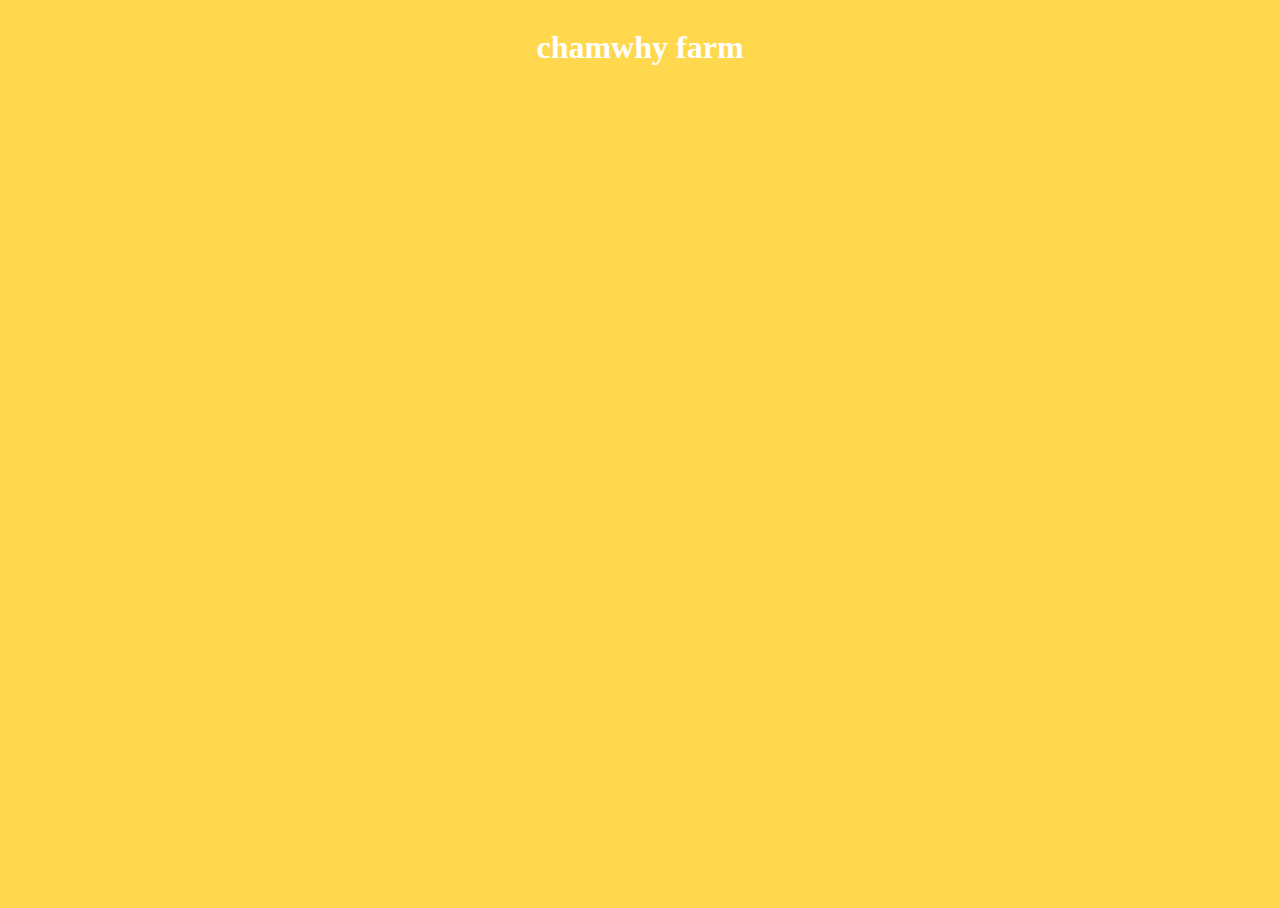
==== index.html @ bcb137b9 "Update index.html" ====
<!DOCTYPE html>
<html lang="en">
<head>
    <meta charset="UTF-8">
    <meta name="viewport" content="width=device-width, initial-scale=1.0">
    <title>참외농장</title>
    <style>
        html, body{
            background-color: #ffd84d;
            height: 100%;
        }
        #title{
            font-weight: bold;
            color: white;
            fonst-style: sans-serif;
        }
        .flex{
            display: flex;
            justify-content: center;
            align-items: center;
            flex-direction: column;
        }

    </style>
</head>
<body>
    <div class="flex">
        <h1 id="title">chamwhy farm</h1>
    </div>
</body>
</html>
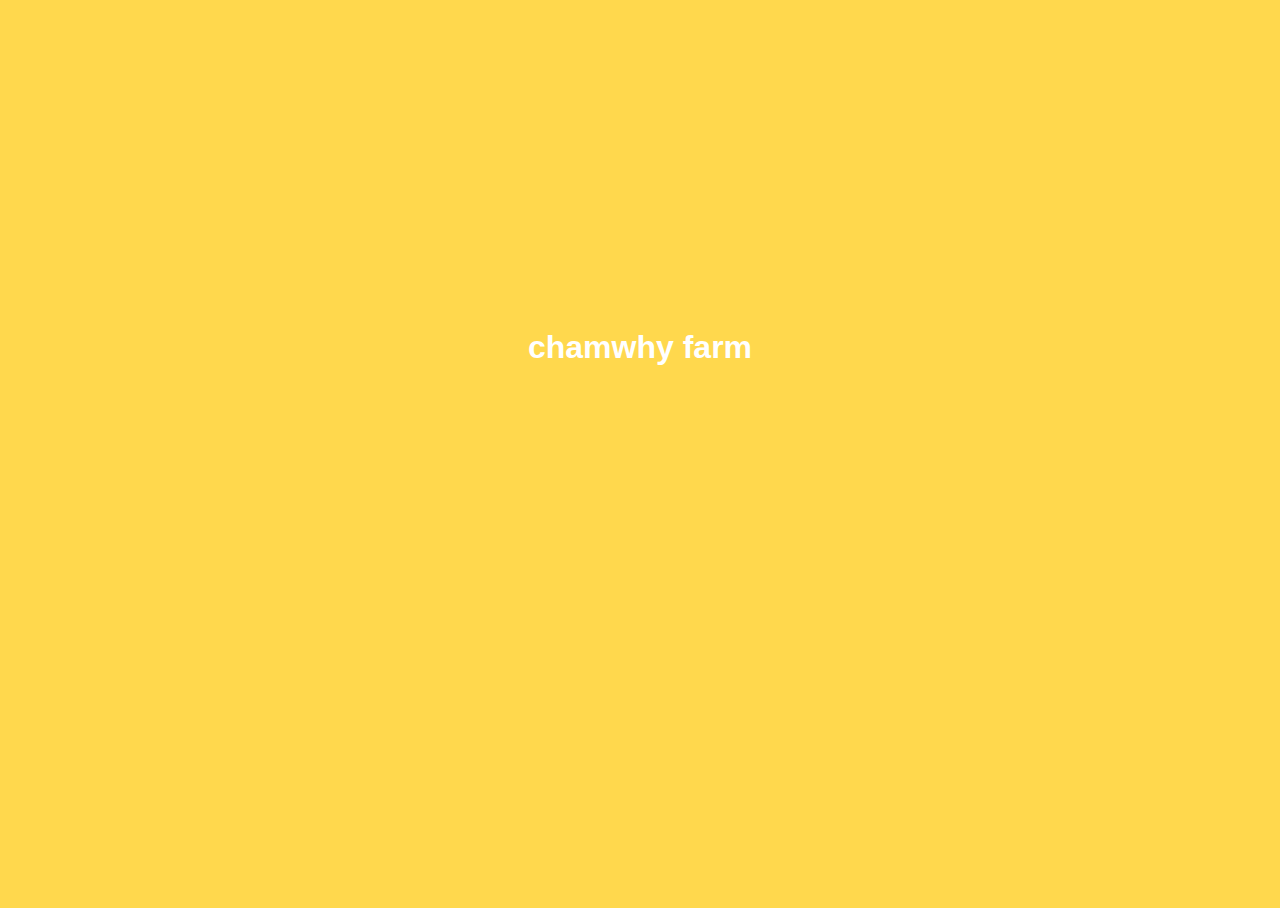
==== commit 79d9c955: "Update index.html" ====
--- a/index.html
+++ b/index.html
@@ -12,13 +12,15 @@
         #title{
             font-weight: bold;
             color: white;
-            fonst-style: sans-serif;
+            font-family: sans-serif;
+            height: 2rem;
+            padding-top: 50%;
+            transform: translateY(-50%);
         }
         .flex{
             display: flex;
             justify-content: center;
             align-items: center;
-            flex-direction: column;
         }
 
     </style>
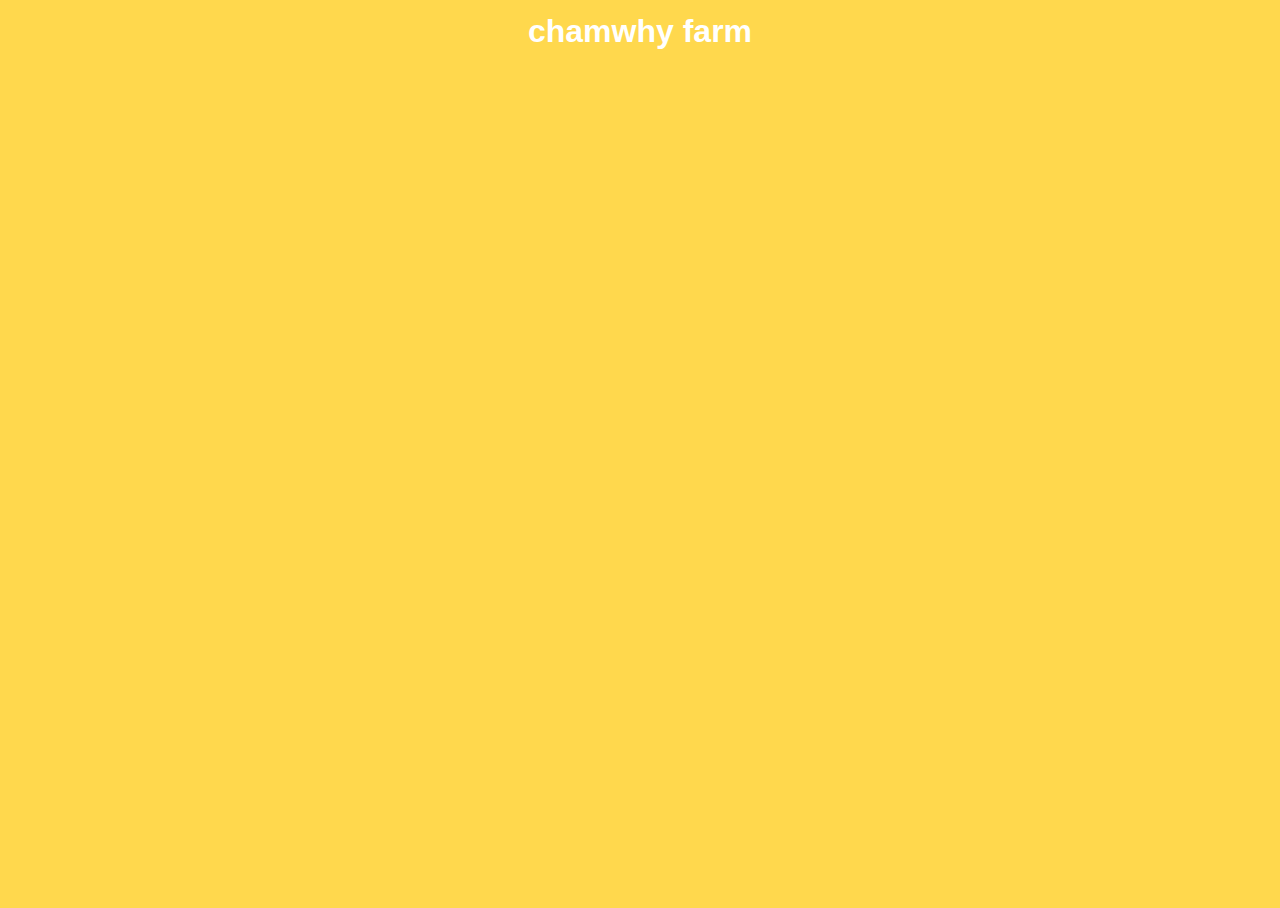
==== commit 8e542238: "헤헤헤헿" ====
--- a/index.html
+++ b/index.html
@@ -14,7 +14,7 @@
             color: white;
             font-family: sans-serif;
             height: 2rem;
-            padding-top: 50%;
+            top: 50%;
             transform: translateY(-50%);
         }
         .flex{
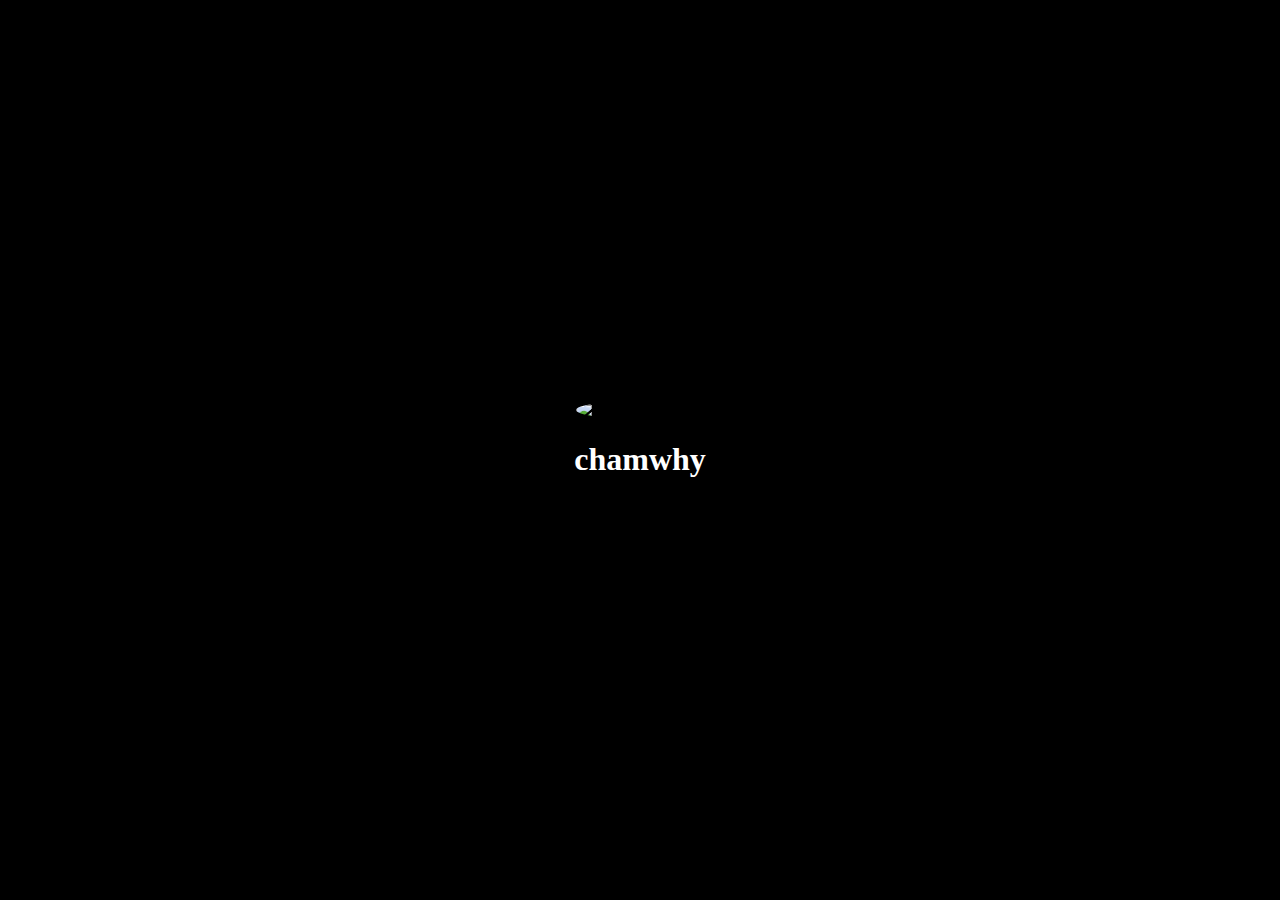
==== commit 9496b4f9: "update" ====
--- a/index.html
+++ b/index.html
@@ -1,33 +1,69 @@
 <!DOCTYPE html>
-<html lang="en">
+<html lang="en" class="full">
 <head>
     <meta charset="UTF-8">
     <meta name="viewport" content="width=device-width, initial-scale=1.0">
+    <link rel="icon" href="./img/chamwhy.png">
     <title>참외농장</title>
+    
     <style>
-        html, body{
-            background-color: #ffd84d;
-            height: 100%;
+        body{
+            background-color: black;
         }
         #title{
-            font-weight: bold;
+            
+        }
+        #chamwhy_name{
             color: white;
-            font-family: sans-serif;
-            height: 2rem;
-            top: 50%;
-            transform: translateY(-50%);
         }
         .flex{
             display: flex;
+        }
+        .column{
+            flex-direction: column;
+        }
+        .pinpoint{
+            align-items: center;
             justify-content: center;
-            align-items: center;
         }
-
+        .maxW{
+            width: 100%;
+        }
+        .maxH{
+            height: 100%;
+        }
+        .full{
+            width: 100%;
+            height: 100%;
+        }
+        .no-margin{
+            margin: 0;
+        }
+        .noselect {
+            -webkit-touch-callout: none;
+            -webkit-user-select: none;
+            -khtml-user-select: none;
+            -moz-user-select: none;
+            -ms-user-select: none;
+            user-select: none;
+        }
+        .off{
+            transform: translateY(-100%);
+            transition-duration: 1s;
+        }
+        #chamwhy_icon{
+            width: 8rem;
+            border-radius: 50%;
+            cursor: pointer;
+        }
+        
     </style>
 </head>
-<body>
-    <div class="flex">
-        <h1 id="title">chamwhy farm</h1>
+<body class="full no-margin">
+    <div id="startView" class="flex column pinpoint full noselect">
+        <img src="./img/chamwhy.png" alt="chamwhy" id="chamwhy_icon">
+        <h1 id="chamwhy_name">chamwhy</h1>
     </div>
+    <script src="./js/index.js"></script>
 </body>
-</html>
+</html>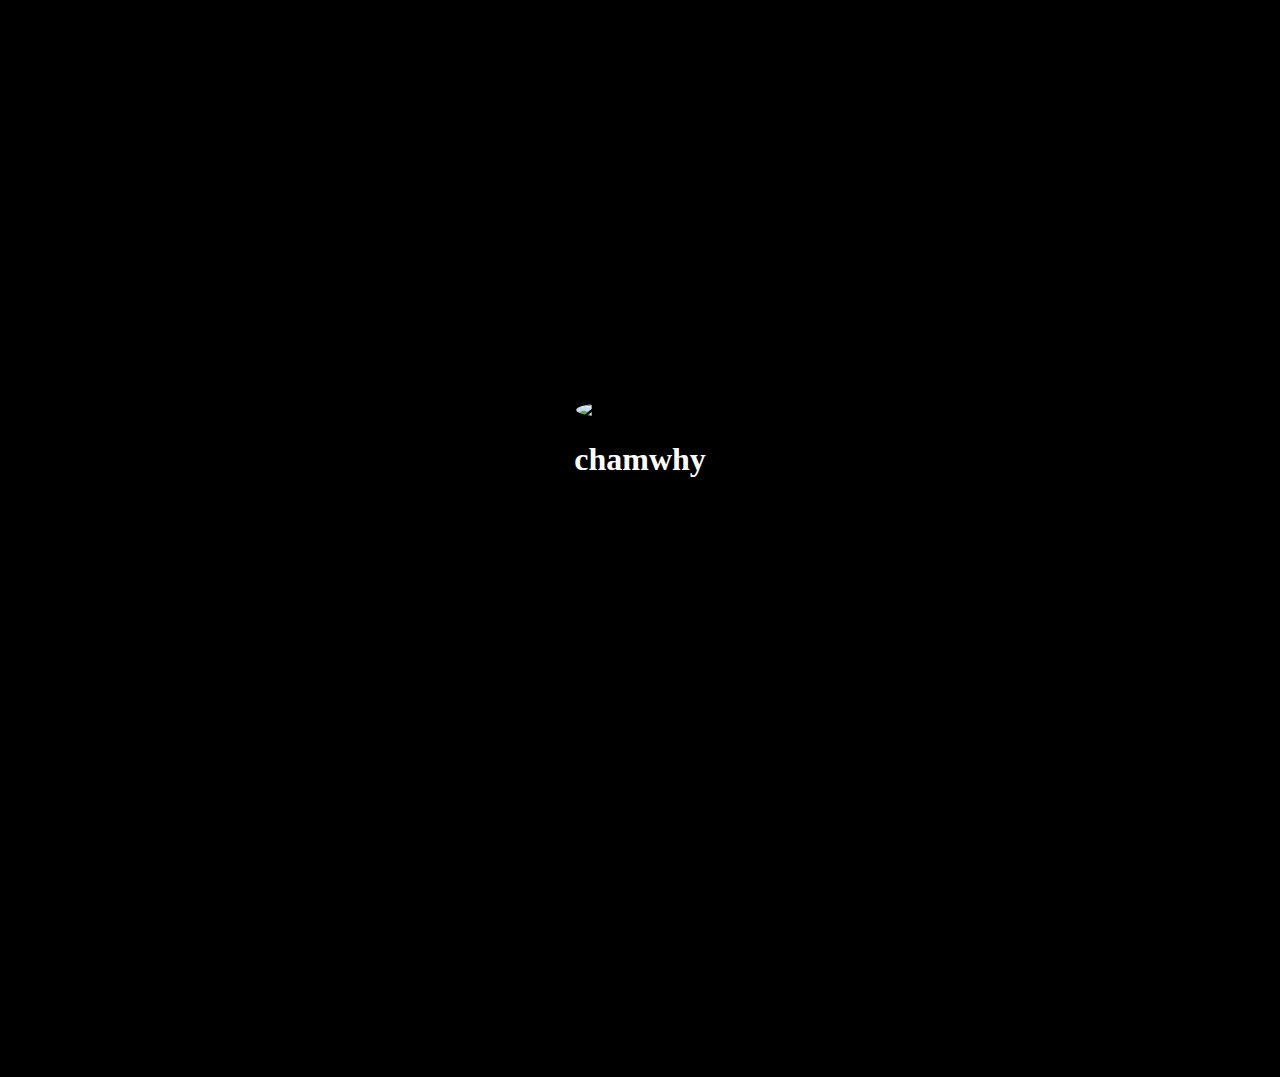
==== commit 06901e43: "update" ====
--- a/index.html
+++ b/index.html
@@ -4,6 +4,7 @@
     <meta charset="UTF-8">
     <meta name="viewport" content="width=device-width, initial-scale=1.0">
     <link rel="icon" href="./img/chamwhy.png">
+    <link rel="import" href="./project.html">
     <title>참외농장</title>
     
     <style>
@@ -58,12 +59,46 @@
         }
         
     </style>
+    
 </head>
 <body class="full no-margin">
     <div id="startView" class="flex column pinpoint full noselect">
         <img src="./img/chamwhy.png" alt="chamwhy" id="chamwhy_icon">
         <h1 id="chamwhy_name">chamwhy</h1>
     </div>
+    <div id="body">
+        <div class="content">
+            <h1 class="title">
+                개발중...
+            </h1>
+            <ul class="proects">
+                <li>
+                    <div class="project">
+                        <div class="projectImg">
+                            <img src="" alt="">
+                        </div>
+                        <div class="projectInfo">
+                            <div class="projectName">
+                                dovv
+                            </div>
+                            <ul class="projectTags">
+                                <li class="projectTag typeTag">
+                                    unity
+                                </li>
+                                <li class="projectTag">
+                                    roguelike
+                                </li>
+                                <li class="projectTag">
+                                    
+                                </li>
+                            </div>
+                        </div>
+                    </div>
+                </li>
+            </ul>
+            
+        </div>
+    </div>
     <script src="./js/index.js"></script>
 </body>
-</html>+</html>
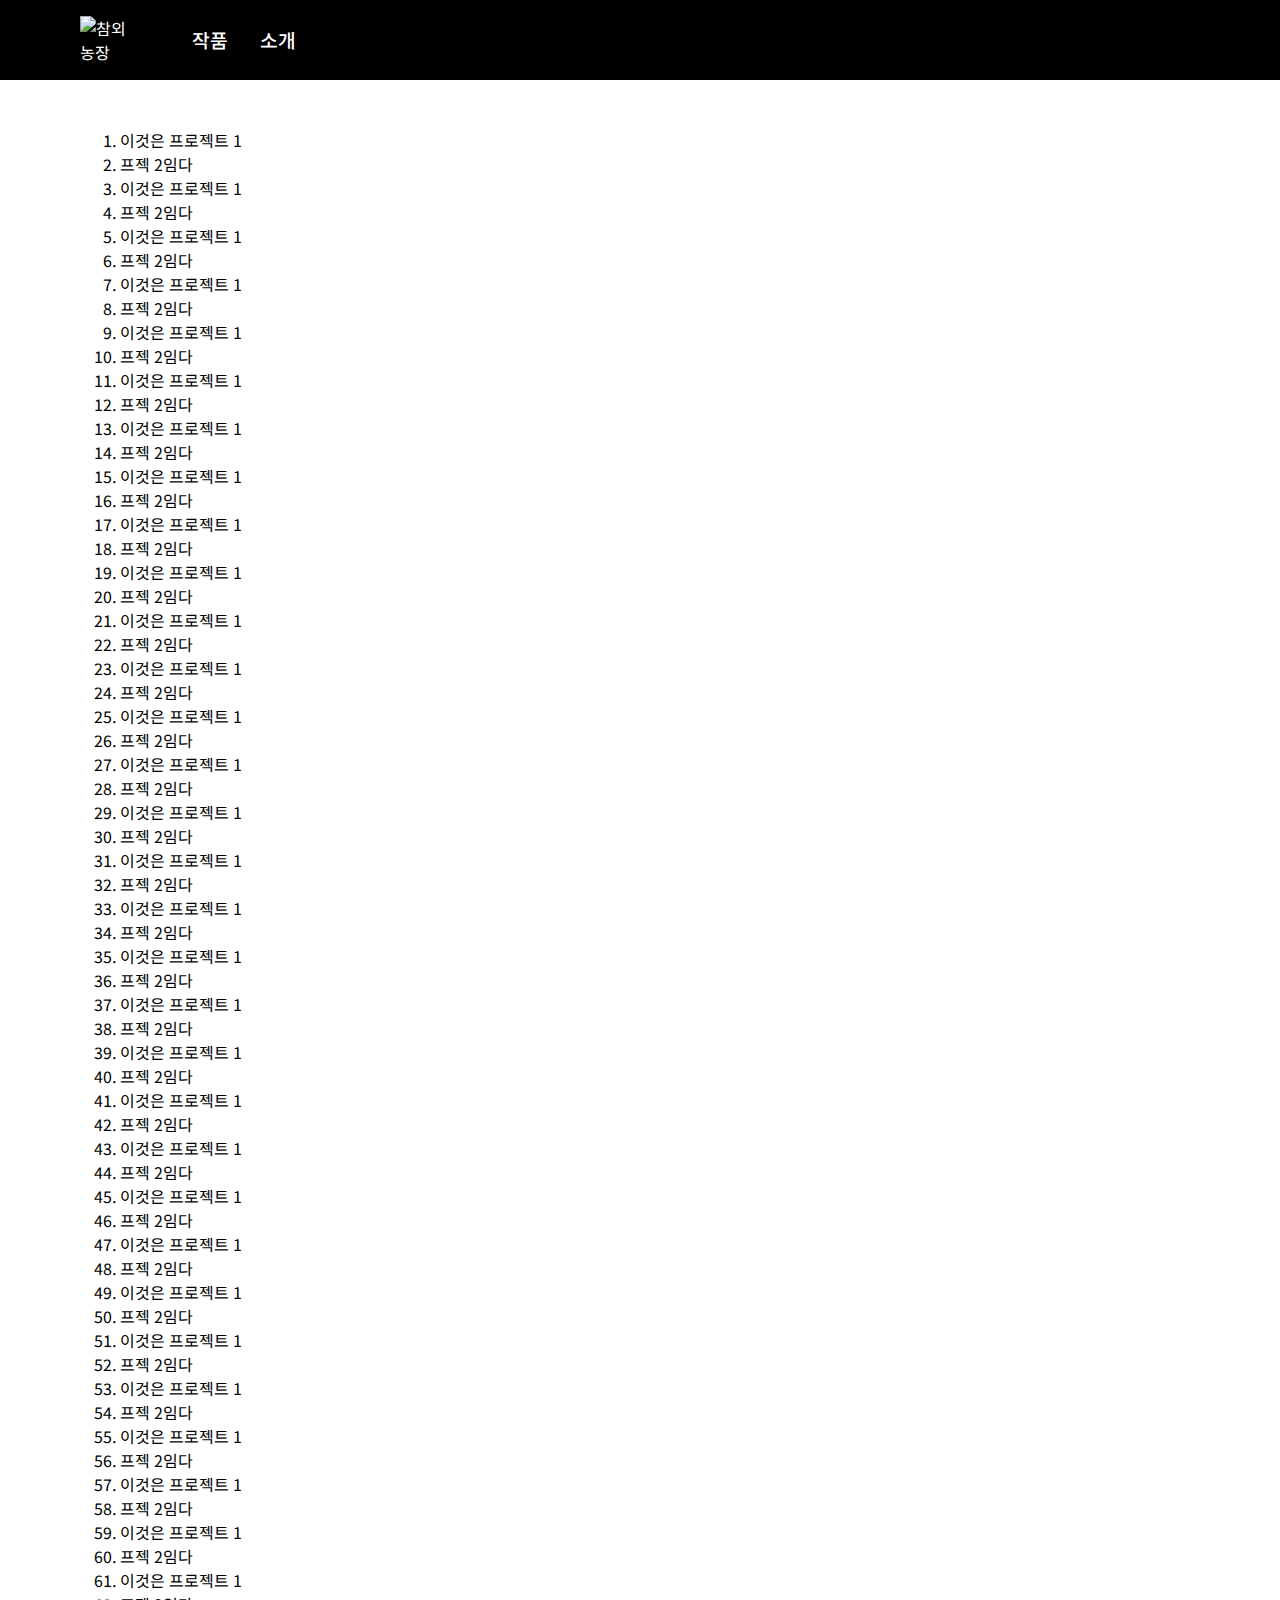
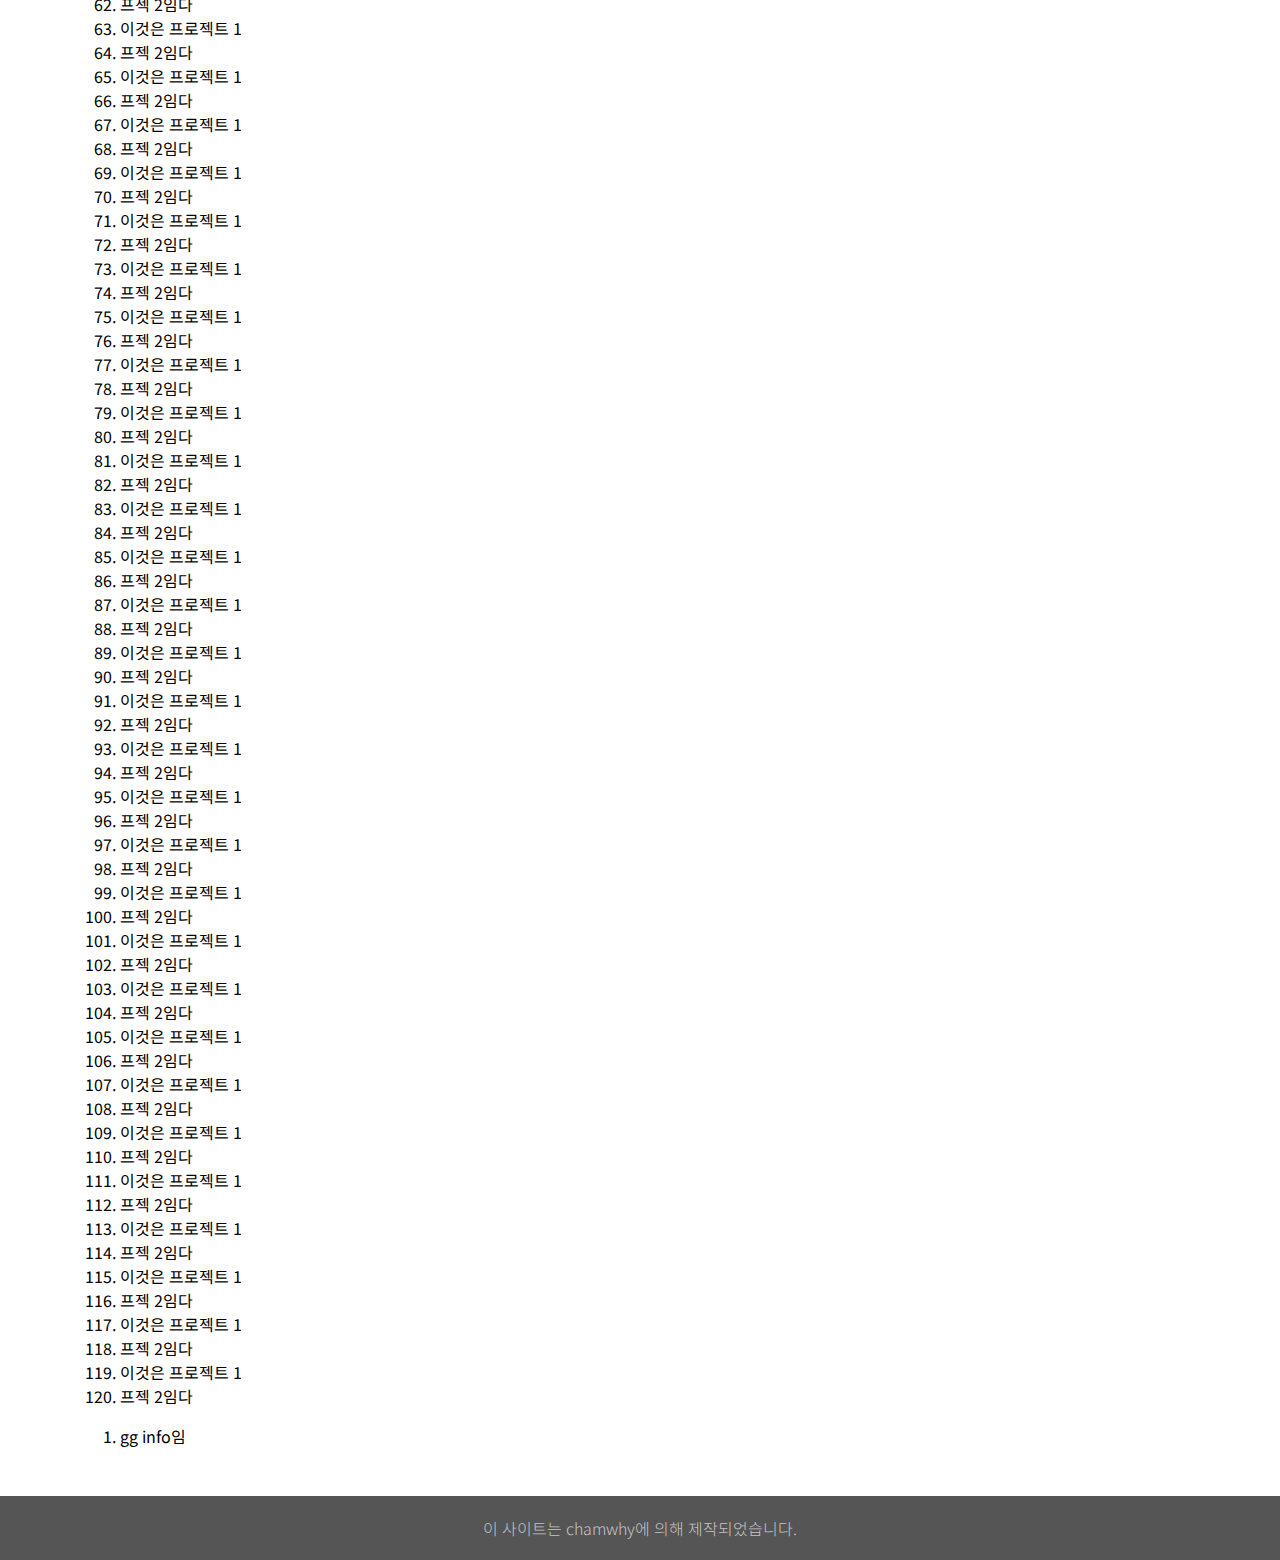
==== commit 2111b852: "update" ====
--- a/index.html
+++ b/index.html
@@ -1,104 +1,412 @@
 <!DOCTYPE html>
-<html lang="en" class="full">
+<html lang="en">
 <head>
     <meta charset="UTF-8">
+    <meta http-equiv="X-UA-Compatible" content="IE=edge">
     <meta name="viewport" content="width=device-width, initial-scale=1.0">
-    <link rel="icon" href="./img/chamwhy.png">
-    <link rel="import" href="./project.html">
+    <link rel="shortcut icon" href="./img/chamwhy.png">
+    <link rel="stylesheet" href="./css/config.css">
+    <link rel="stylesheet" href="./css/index.css">
     <title>참외농장</title>
-    
-    <style>
-        body{
-            background-color: black;
-        }
-        #title{
-            
-        }
-        #chamwhy_name{
-            color: white;
-        }
-        .flex{
-            display: flex;
-        }
-        .column{
-            flex-direction: column;
-        }
-        .pinpoint{
-            align-items: center;
-            justify-content: center;
-        }
-        .maxW{
-            width: 100%;
-        }
-        .maxH{
-            height: 100%;
-        }
-        .full{
-            width: 100%;
-            height: 100%;
-        }
-        .no-margin{
-            margin: 0;
-        }
-        .noselect {
-            -webkit-touch-callout: none;
-            -webkit-user-select: none;
-            -khtml-user-select: none;
-            -moz-user-select: none;
-            -ms-user-select: none;
-            user-select: none;
-        }
-        .off{
-            transform: translateY(-100%);
-            transition-duration: 1s;
-        }
-        #chamwhy_icon{
-            width: 8rem;
-            border-radius: 50%;
-            cursor: pointer;
-        }
-        
-    </style>
-    
 </head>
-<body class="full no-margin">
-    <div id="startView" class="flex column pinpoint full noselect">
-        <img src="./img/chamwhy.png" alt="chamwhy" id="chamwhy_icon">
-        <h1 id="chamwhy_name">chamwhy</h1>
-    </div>
-    <div id="body">
-        <div class="content">
-            <h1 class="title">
-                개발중...
-            </h1>
-            <ul class="proects">
-                <li>
-                    <div class="project">
-                        <div class="projectImg">
-                            <img src="" alt="">
-                        </div>
-                        <div class="projectInfo">
-                            <div class="projectName">
-                                dovv
-                            </div>
-                            <ul class="projectTags">
-                                <li class="projectTag typeTag">
-                                    unity
-                                </li>
-                                <li class="projectTag">
-                                    roguelike
-                                </li>
-                                <li class="projectTag">
-                                    
-                                </li>
-                            </div>
-                        </div>
+<body>
+    <div class="warp">
+        <header class="flex flex-middle flex-center">
+            <div class="xFit flex flex-center">
+                <a id="mainIcon" href="/" class="flex flex-center">
+                    <img id="mainIconImg" src="./img/chamwhy.png" alt="참외농장">
+                </a>
+                <div id="menuList" class="flex flex-middle">
+                    <div id="projectBtn" class="menuItem pointer">
+                        작품
                     </div>
-                </li>
-            </ul>
-            
-        </div>
-    </div>
+                    <div id="infoBtn" class="menuItem pointer">
+                        소개
+                    </div>
+                </div>
+            </div>
+        </header>
+        <main class="flex flex-middle">
+            <div class="xFit">
+                <div id="projectMenu">
+                    <ol>
+                        <li>
+                            이것은 프로젝트 1
+                        </li>
+                        <li>
+                            프젝 2임다
+                        </li>
+                        <li>
+                            이것은 프로젝트 1
+                        </li>
+                        <li>
+                            프젝 2임다
+                        </li>
+                        <li>
+                            이것은 프로젝트 1
+                        </li>
+                        <li>
+                            프젝 2임다
+                        </li>
+                        <li>
+                            이것은 프로젝트 1
+                        </li>
+                        <li>
+                            프젝 2임다
+                        </li>
+                        <li>
+                            이것은 프로젝트 1
+                        </li>
+                        <li>
+                            프젝 2임다
+                        </li>
+                        <li>
+                            이것은 프로젝트 1
+                        </li>
+                        <li>
+                            프젝 2임다
+                        </li>
+                        <li>
+                            이것은 프로젝트 1
+                        </li>
+                        <li>
+                            프젝 2임다
+                        </li>
+                        <li>
+                            이것은 프로젝트 1
+                        </li>
+                        <li>
+                            프젝 2임다
+                        </li>
+                        <li>
+                            이것은 프로젝트 1
+                        </li>
+                        <li>
+                            프젝 2임다
+                        </li>
+                        <li>
+                            이것은 프로젝트 1
+                        </li>
+                        <li>
+                            프젝 2임다
+                        </li>
+                        <li>
+                            이것은 프로젝트 1
+                        </li>
+                        <li>
+                            프젝 2임다
+                        </li>
+                        <li>
+                            이것은 프로젝트 1
+                        </li>
+                        <li>
+                            프젝 2임다
+                        </li>
+                        <li>
+                            이것은 프로젝트 1
+                        </li>
+                        <li>
+                            프젝 2임다
+                        </li>
+                        <li>
+                            이것은 프로젝트 1
+                        </li>
+                        <li>
+                            프젝 2임다
+                        </li>
+                        <li>
+                            이것은 프로젝트 1
+                        </li>
+                        <li>
+                            프젝 2임다
+                        </li>
+                        <li>
+                            이것은 프로젝트 1
+                        </li>
+                        <li>
+                            프젝 2임다
+                        </li>
+                        <li>
+                            이것은 프로젝트 1
+                        </li>
+                        <li>
+                            프젝 2임다
+                        </li>
+                        <li>
+                            이것은 프로젝트 1
+                        </li>
+                        <li>
+                            프젝 2임다
+                        </li>
+                        <li>
+                            이것은 프로젝트 1
+                        </li>
+                        <li>
+                            프젝 2임다
+                        </li>
+                        <li>
+                            이것은 프로젝트 1
+                        </li>
+                        <li>
+                            프젝 2임다
+                        </li>
+                        <li>
+                            이것은 프로젝트 1
+                        </li>
+                        <li>
+                            프젝 2임다
+                        </li>
+                        <li>
+                            이것은 프로젝트 1
+                        </li>
+                        <li>
+                            프젝 2임다
+                        </li>
+                        <li>
+                            이것은 프로젝트 1
+                        </li>
+                        <li>
+                            프젝 2임다
+                        </li>
+                        <li>
+                            이것은 프로젝트 1
+                        </li>
+                        <li>
+                            프젝 2임다
+                        </li>
+                        <li>
+                            이것은 프로젝트 1
+                        </li>
+                        <li>
+                            프젝 2임다
+                        </li>
+                        <li>
+                            이것은 프로젝트 1
+                        </li>
+                        <li>
+                            프젝 2임다
+                        </li>
+                        <li>
+                            이것은 프로젝트 1
+                        </li>
+                        <li>
+                            프젝 2임다
+                        </li>
+                        <li>
+                            이것은 프로젝트 1
+                        </li>
+                        <li>
+                            프젝 2임다
+                        </li>
+                        <li>
+                            이것은 프로젝트 1
+                        </li>
+                        <li>
+                            프젝 2임다
+                        </li>
+                        <li>
+                            이것은 프로젝트 1
+                        </li>
+                        <li>
+                            프젝 2임다
+                        </li>
+                        <li>
+                            이것은 프로젝트 1
+                        </li>
+                        <li>
+                            프젝 2임다
+                        </li>
+                        <li>
+                            이것은 프로젝트 1
+                        </li>
+                        <li>
+                            프젝 2임다
+                        </li>
+                        <li>
+                            이것은 프로젝트 1
+                        </li>
+                        <li>
+                            프젝 2임다
+                        </li>
+                        <li>
+                            이것은 프로젝트 1
+                        </li>
+                        <li>
+                            프젝 2임다
+                        </li>
+                        <li>
+                            이것은 프로젝트 1
+                        </li>
+                        <li>
+                            프젝 2임다
+                        </li>
+                        <li>
+                            이것은 프로젝트 1
+                        </li>
+                        <li>
+                            프젝 2임다
+                        </li>
+                        <li>
+                            이것은 프로젝트 1
+                        </li>
+                        <li>
+                            프젝 2임다
+                        </li>
+                        <li>
+                            이것은 프로젝트 1
+                        </li>
+                        <li>
+                            프젝 2임다
+                        </li>
+                        <li>
+                            이것은 프로젝트 1
+                        </li>
+                        <li>
+                            프젝 2임다
+                        </li>
+                        <li>
+                            이것은 프로젝트 1
+                        </li>
+                        <li>
+                            프젝 2임다
+                        </li>
+                        <li>
+                            이것은 프로젝트 1
+                        </li>
+                        <li>
+                            프젝 2임다
+                        </li>
+                        <li>
+                            이것은 프로젝트 1
+                        </li>
+                        <li>
+                            프젝 2임다
+                        </li>
+                        <li>
+                            이것은 프로젝트 1
+                        </li>
+                        <li>
+                            프젝 2임다
+                        </li>
+                        <li>
+                            이것은 프로젝트 1
+                        </li>
+                        <li>
+                            프젝 2임다
+                        </li>
+                        <li>
+                            이것은 프로젝트 1
+                        </li>
+                        <li>
+                            프젝 2임다
+                        </li>
+                        <li>
+                            이것은 프로젝트 1
+                        </li>
+                        <li>
+                            프젝 2임다
+                        </li>
+                        <li>
+                            이것은 프로젝트 1
+                        </li>
+                        <li>
+                            프젝 2임다
+                        </li>
+                        <li>
+                            이것은 프로젝트 1
+                        </li>
+                        <li>
+                            프젝 2임다
+                        </li>
+                        <li>
+                            이것은 프로젝트 1
+                        </li>
+                        <li>
+                            프젝 2임다
+                        </li>
+                        <li>
+                            이것은 프로젝트 1
+                        </li>
+                        <li>
+                            프젝 2임다
+                        </li>
+                        <li>
+                            이것은 프로젝트 1
+                        </li>
+                        <li>
+                            프젝 2임다
+                        </li>
+                        <li>
+                            이것은 프로젝트 1
+                        </li>
+                        <li>
+                            프젝 2임다
+                        </li>
+                        <li>
+                            이것은 프로젝트 1
+                        </li>
+                        <li>
+                            프젝 2임다
+                        </li>
+                        <li>
+                            이것은 프로젝트 1
+                        </li>
+                        <li>
+                            프젝 2임다
+                        </li>
+                        <li>
+                            이것은 프로젝트 1
+                        </li>
+                        <li>
+                            프젝 2임다
+                        </li>
+                        <li>
+                            이것은 프로젝트 1
+                        </li>
+                        <li>
+                            프젝 2임다
+                        </li>
+                        <li>
+                            이것은 프로젝트 1
+                        </li>
+                        <li>
+                            프젝 2임다
+                        </li>
+                        <li>
+                            이것은 프로젝트 1
+                        </li>
+                        <li>
+                            프젝 2임다
+                        </li>
+                        <li>
+                            이것은 프로젝트 1
+                        </li>
+                        <li>
+                            프젝 2임다
+                        </li>
+                        <li>
+                            이것은 프로젝트 1
+                        </li>
+                        <li>
+                            프젝 2임다
+                        </li>
+                    </ol>
+                </div>
+                <div id="infoMenu">
+                    <ol>
+                        <li>
+                            gg info임
+                        </li>
+                    </ol>
+                </div>
+            </div>
+        </main>
+        <footer class="flex flex-middle flex-center">
+            <div class="xFit flex flex-middle flex-center">
+                이 사이트는&nbsp;<a href="https://github.com/chamwhy">chamwhy</a>에 의해 제작되었습니다.
+            </div>
+        </footer>
+    </div>    
     <script src="./js/index.js"></script>
 </body>
-</html>
+</html>--- a/css/config.css
+++ b/css/config.css
@@ -0,0 +1,31 @@
+@import url('https://fonts.googleapis.com/css2?family=Noto+Sans+KR:wght@100;300;400;500;700;900&display=swap');
+html{
+    font-family: 'Noto Sans KR', sans-serif;
+}
+a{
+    color: inherit;
+    text-decoration: none;
+}
+
+
+.flex{
+    display: flex;
+}
+
+.flex-middle{
+    justify-content: center;
+}
+
+.flex-center{
+    align-items: center;
+}
+
+.xFit{
+    max-width: 70rem;
+    min-width: 70rem;
+    width: 100vw;    
+}
+
+.pointer{
+    cursor: pointer;
+}--- a/css/index.css
+++ b/css/index.css
@@ -0,0 +1,46 @@
+html, body{
+    margin: 0;
+}
+.warp{
+    min-height: 100%;
+    position: relative;
+    padding-bottom: 4rem;
+}
+header{
+    background-color: black;
+    width: 100%;
+    height: 5rem;
+    margin: 0;
+    color: white;
+}
+
+#mainIcon{
+    margin-right: 3rem;
+}
+
+#mainIconImg{
+    width: 3rem;
+    margin-right: 1rem;
+}
+#menuList{
+    font-weight: 500;
+    font-size: 1.2rem;
+}
+.menuItem{
+    margin-right: 2rem;
+}
+
+main{
+    margin: 2rem 0 2rem 0;
+    min-width: calc(100vh - 9rem);
+}
+
+footer{
+    position: absolute !important;
+    bottom: 0;
+    width: 100%;
+    height: 4rem;
+    background-color: rgb(85, 85, 85);
+    color: rgb(196, 196, 196);
+    font-weight: 300;
+}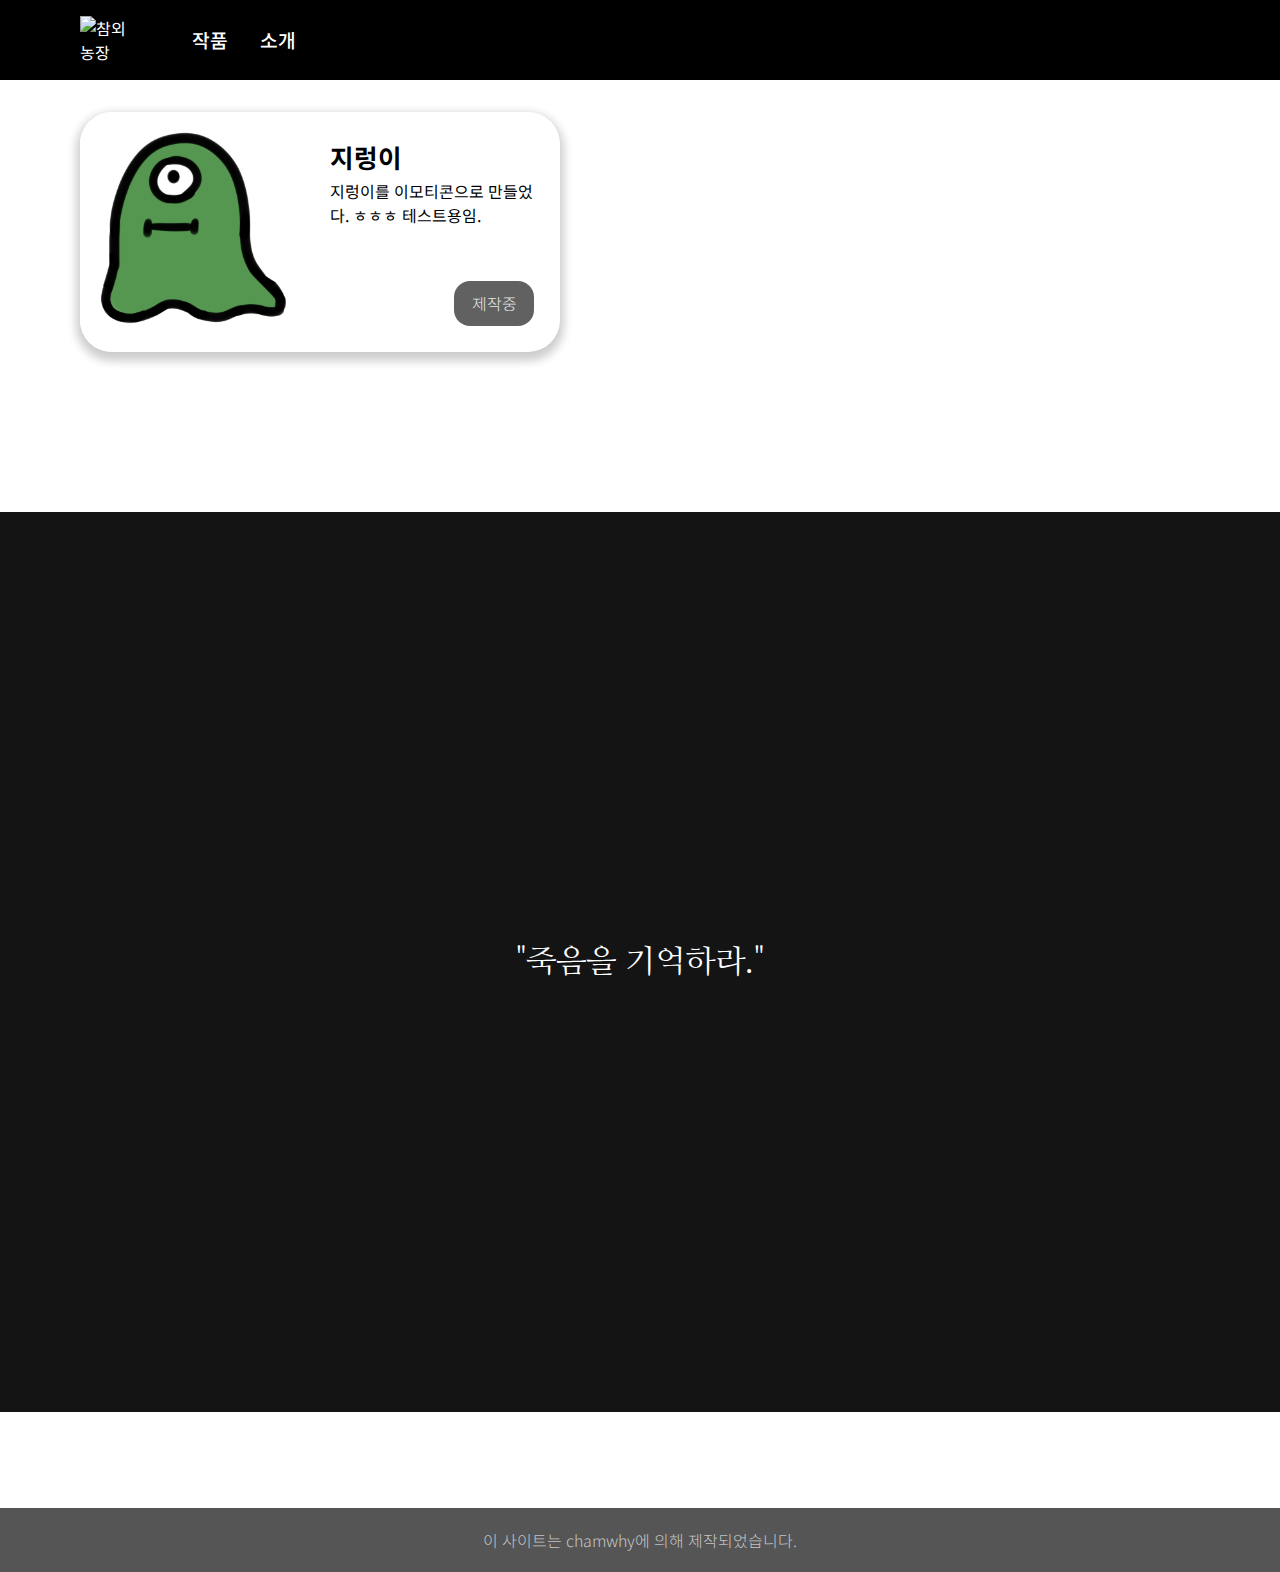
==== commit c2378186: "update" ====
--- a/index.html
+++ b/index.html
@@ -26,378 +26,33 @@
                 </div>
             </div>
         </header>
-        <main class="flex flex-middle">
+        <main class="flex flex-middle flex-column flex-center">
             <div class="xFit">
                 <div id="projectMenu">
-                    <ol>
-                        <li>
-                            이것은 프로젝트 1
-                        </li>
-                        <li>
-                            프젝 2임다
-                        </li>
-                        <li>
-                            이것은 프로젝트 1
-                        </li>
-                        <li>
-                            프젝 2임다
-                        </li>
-                        <li>
-                            이것은 프로젝트 1
-                        </li>
-                        <li>
-                            프젝 2임다
-                        </li>
-                        <li>
-                            이것은 프로젝트 1
-                        </li>
-                        <li>
-                            프젝 2임다
-                        </li>
-                        <li>
-                            이것은 프로젝트 1
-                        </li>
-                        <li>
-                            프젝 2임다
-                        </li>
-                        <li>
-                            이것은 프로젝트 1
-                        </li>
-                        <li>
-                            프젝 2임다
-                        </li>
-                        <li>
-                            이것은 프로젝트 1
-                        </li>
-                        <li>
-                            프젝 2임다
-                        </li>
-                        <li>
-                            이것은 프로젝트 1
-                        </li>
-                        <li>
-                            프젝 2임다
-                        </li>
-                        <li>
-                            이것은 프로젝트 1
-                        </li>
-                        <li>
-                            프젝 2임다
-                        </li>
-                        <li>
-                            이것은 프로젝트 1
-                        </li>
-                        <li>
-                            프젝 2임다
-                        </li>
-                        <li>
-                            이것은 프로젝트 1
-                        </li>
-                        <li>
-                            프젝 2임다
-                        </li>
-                        <li>
-                            이것은 프로젝트 1
-                        </li>
-                        <li>
-                            프젝 2임다
-                        </li>
-                        <li>
-                            이것은 프로젝트 1
-                        </li>
-                        <li>
-                            프젝 2임다
-                        </li>
-                        <li>
-                            이것은 프로젝트 1
-                        </li>
-                        <li>
-                            프젝 2임다
-                        </li>
-                        <li>
-                            이것은 프로젝트 1
-                        </li>
-                        <li>
-                            프젝 2임다
-                        </li>
-                        <li>
-                            이것은 프로젝트 1
-                        </li>
-                        <li>
-                            프젝 2임다
-                        </li>
-                        <li>
-                            이것은 프로젝트 1
-                        </li>
-                        <li>
-                            프젝 2임다
-                        </li>
-                        <li>
-                            이것은 프로젝트 1
-                        </li>
-                        <li>
-                            프젝 2임다
-                        </li>
-                        <li>
-                            이것은 프로젝트 1
-                        </li>
-                        <li>
-                            프젝 2임다
-                        </li>
-                        <li>
-                            이것은 프로젝트 1
-                        </li>
-                        <li>
-                            프젝 2임다
-                        </li>
-                        <li>
-                            이것은 프로젝트 1
-                        </li>
-                        <li>
-                            프젝 2임다
-                        </li>
-                        <li>
-                            이것은 프로젝트 1
-                        </li>
-                        <li>
-                            프젝 2임다
-                        </li>
-                        <li>
-                            이것은 프로젝트 1
-                        </li>
-                        <li>
-                            프젝 2임다
-                        </li>
-                        <li>
-                            이것은 프로젝트 1
-                        </li>
-                        <li>
-                            프젝 2임다
-                        </li>
-                        <li>
-                            이것은 프로젝트 1
-                        </li>
-                        <li>
-                            프젝 2임다
-                        </li>
-                        <li>
-                            이것은 프로젝트 1
-                        </li>
-                        <li>
-                            프젝 2임다
-                        </li>
-                        <li>
-                            이것은 프로젝트 1
-                        </li>
-                        <li>
-                            프젝 2임다
-                        </li>
-                        <li>
-                            이것은 프로젝트 1
-                        </li>
-                        <li>
-                            프젝 2임다
-                        </li>
-                        <li>
-                            이것은 프로젝트 1
-                        </li>
-                        <li>
-                            프젝 2임다
-                        </li>
-                        <li>
-                            이것은 프로젝트 1
-                        </li>
-                        <li>
-                            프젝 2임다
-                        </li>
-                        <li>
-                            이것은 프로젝트 1
-                        </li>
-                        <li>
-                            프젝 2임다
-                        </li>
-                        <li>
-                            이것은 프로젝트 1
-                        </li>
-                        <li>
-                            프젝 2임다
-                        </li>
-                        <li>
-                            이것은 프로젝트 1
-                        </li>
-                        <li>
-                            프젝 2임다
-                        </li>
-                        <li>
-                            이것은 프로젝트 1
-                        </li>
-                        <li>
-                            프젝 2임다
-                        </li>
-                        <li>
-                            이것은 프로젝트 1
-                        </li>
-                        <li>
-                            프젝 2임다
-                        </li>
-                        <li>
-                            이것은 프로젝트 1
-                        </li>
-                        <li>
-                            프젝 2임다
-                        </li>
-                        <li>
-                            이것은 프로젝트 1
-                        </li>
-                        <li>
-                            프젝 2임다
-                        </li>
-                        <li>
-                            이것은 프로젝트 1
-                        </li>
-                        <li>
-                            프젝 2임다
-                        </li>
-                        <li>
-                            이것은 프로젝트 1
-                        </li>
-                        <li>
-                            프젝 2임다
-                        </li>
-                        <li>
-                            이것은 프로젝트 1
-                        </li>
-                        <li>
-                            프젝 2임다
-                        </li>
-                        <li>
-                            이것은 프로젝트 1
-                        </li>
-                        <li>
-                            프젝 2임다
-                        </li>
-                        <li>
-                            이것은 프로젝트 1
-                        </li>
-                        <li>
-                            프젝 2임다
-                        </li>
-                        <li>
-                            이것은 프로젝트 1
-                        </li>
-                        <li>
-                            프젝 2임다
-                        </li>
-                        <li>
-                            이것은 프로젝트 1
-                        </li>
-                        <li>
-                            프젝 2임다
-                        </li>
-                        <li>
-                            이것은 프로젝트 1
-                        </li>
-                        <li>
-                            프젝 2임다
-                        </li>
-                        <li>
-                            이것은 프로젝트 1
-                        </li>
-                        <li>
-                            프젝 2임다
-                        </li>
-                        <li>
-                            이것은 프로젝트 1
-                        </li>
-                        <li>
-                            프젝 2임다
-                        </li>
-                        <li>
-                            이것은 프로젝트 1
-                        </li>
-                        <li>
-                            프젝 2임다
-                        </li>
-                        <li>
-                            이것은 프로젝트 1
-                        </li>
-                        <li>
-                            프젝 2임다
-                        </li>
-                        <li>
-                            이것은 프로젝트 1
-                        </li>
-                        <li>
-                            프젝 2임다
-                        </li>
-                        <li>
-                            이것은 프로젝트 1
-                        </li>
-                        <li>
-                            프젝 2임다
-                        </li>
-                        <li>
-                            이것은 프로젝트 1
-                        </li>
-                        <li>
-                            프젝 2임다
-                        </li>
-                        <li>
-                            이것은 프로젝트 1
-                        </li>
-                        <li>
-                            프젝 2임다
-                        </li>
-                        <li>
-                            이것은 프로젝트 1
-                        </li>
-                        <li>
-                            프젝 2임다
-                        </li>
-                        <li>
-                            이것은 프로젝트 1
-                        </li>
-                        <li>
-                            프젝 2임다
-                        </li>
-                        <li>
-                            이것은 프로젝트 1
-                        </li>
-                        <li>
-                            프젝 2임다
-                        </li>
-                        <li>
-                            이것은 프로젝트 1
-                        </li>
-                        <li>
-                            프젝 2임다
-                        </li>
-                        <li>
-                            이것은 프로젝트 1
-                        </li>
-                        <li>
-                            프젝 2임다
-                        </li>
-                        <li>
-                            이것은 프로젝트 1
-                        </li>
-                        <li>
-                            프젝 2임다
-                        </li>
-                        <li>
-                            이것은 프로젝트 1
-                        </li>
-                        <li>
-                            프젝 2임다
-                        </li>
-                    </ol>
+                    <div class="project flex pointer">
+                        <div class="projectImg">
+                            <img src="./img/thumnail/기본1.png" alt="지렁이">
+                        </div>
+                        <div class="projectInfo flex">
+                            <div class="projectName">지렁이</div>
+                            <div class="projectDescription">지렁이를 이모티콘으로 만들었다. ㅎㅎㅎ 테스트용임.</div>
+                            <div class="state">
+                                <div class="completedState stateNone">완성</div>
+                                <div class="codingState">제작중</div>
+                            </div>
+                        </div>
+                    </div>
                 </div>
+            </div>
+            <div id="wiseBlock" class="flex flex-middle flex-center pointer flex-column">
+                <div id="wiseSaying" class="">"죽음을 기억하라."</div>
+                <div id="wiseSaying2" class="hideSaying">MEMENTO MORI</div>
+            </div>
+            <div class="xFit">
                 <div id="infoMenu">
-                    <ol>
-                        <li>
-                            gg info임
-                        </li>
-                    </ol>
+                    <div>
+
+                    </div>
                 </div>
             </div>
         </main>
@@ -407,6 +62,7 @@
             </div>
         </footer>
     </div>    
+    <script src="./js/data.js"></script>
     <script src="./js/index.js"></script>
 </body>
 </html>--- a/css/config.css
+++ b/css/config.css
@@ -1,4 +1,5 @@
 @import url('https://fonts.googleapis.com/css2?family=Noto+Sans+KR:wght@100;300;400;500;700;900&display=swap');
+@import url('https://fonts.googleapis.com/css2?family=Nanum+Myeongjo:wght@400;700;800&display=swap');
 html{
     font-family: 'Noto Sans KR', sans-serif;
 }
@@ -19,6 +20,9 @@
 .flex-center{
     align-items: center;
 }
+.flex-column{
+    flex-direction: column;
+}
 
 .xFit{
     max-width: 70rem;
@@ -28,4 +32,20 @@
 
 .pointer{
     cursor: pointer;
-}+}
+html::-webkit-scrollbar{ 
+    /* 스크롤바 막대 너비 설정 */ 
+    width: 8px; 
+} 
+/* 스크롤바 막대 설정*/ 
+html::-webkit-scrollbar-thumb{ 
+    /* 스크롤바 막대 높이 설정 */ 
+    height: 17%; 
+    background-color: rgba(119, 119, 119, 0.418); 
+    /* 스크롤바 둥글게 설정 */ 
+    border-radius: 10px; 
+} 
+/* 스크롤바 뒷 배경 설정*/ 
+html::-webkit-scrollbar-track{ 
+    background-color: rgba(0, 0, 0, 0); 
+}
--- a/css/index.css
+++ b/css/index.css
@@ -1,10 +1,10 @@
 html, body{
     margin: 0;
+    min-height: 100vh;
 }
 .warp{
-    min-height: 100%;
+    min-height: 100vh;
     position: relative;
-    padding-bottom: 4rem;
 }
 header{
     background-color: black;
@@ -31,9 +31,104 @@
 }
 
 main{
-    margin: 2rem 0 2rem 0;
+    margin: 2rem 0 0 0;
     min-width: calc(100vh - 9rem);
 }
+
+
+.project{
+    border-radius: 2rem;
+    box-shadow: 0 5px 10px 4px rgba(0, 0, 0, 0.2);
+    width: 30rem;
+    transition: 0.1s;
+}
+.project:hover{
+    box-shadow: 0 5px 30px 6px rgba(0, 0, 0, 0.2);
+    transform: translateY(-5px);
+    
+}
+.projectImg{
+    height: 15rem;
+}
+.projectImg img{
+    width: 15rem;
+    height: 15rem;
+    border-radius: 2rem 0 0 2rem;
+}
+.projectInfo{
+    padding: 1.6rem 1.6rem 1.6rem 0.6rem;
+    height: 11.8rem;
+    flex-direction: column;
+}
+.projectName{
+    font-size: 1.6rem;
+    font-weight: bold;
+    margin-bottom: 0.3rem;
+}
+.projectDescription{
+    flex-grow: 2;
+}
+.state div{
+    float: right;
+
+}
+
+.completedState{
+    border-radius: 1rem;
+    background-color: rgb(59, 103, 199);
+    color: rgb(255, 255, 255);
+    width: 5rem;
+    text-align: center;
+    padding: 10px 0px 11px 0px;
+    font-weight: 300;
+}
+.codingState{
+    border-radius: 1rem;
+    background-color: rgb(97, 97, 97);
+    color: rgb(230, 230, 230);
+    width: 5rem;
+    text-align: center;
+    padding: 10px 0px 11px 0px;
+    font-weight: 300;
+}
+.stateNone{
+    display: none;
+}
+
+#wiseBlock{
+    margin: 10rem 0 10rem 0;
+    background-color: rgb(20, 20, 20);
+    width: 100%;
+    height: 100vh;
+    left: 0;
+}
+
+#wiseSaying{
+    color: white;
+    font-family: Nanum Myeongjo, serif;
+    font-weight: 300;
+    font-size: 2rem;
+    transition: 1s;
+    position: relative;
+}
+
+#wiseSaying2{
+    color: white;
+    font-family: Nanum Myeongjo, serif;
+    font-weight: 300;
+    font-size: 2rem;
+    transition: 1s;
+    position: absolute;
+}
+
+.hideSaying{
+    opacity: 0;
+    transform: translateY(40px);
+    display: hidden;
+}
+
+
+
 
 footer{
     position: absolute !important;
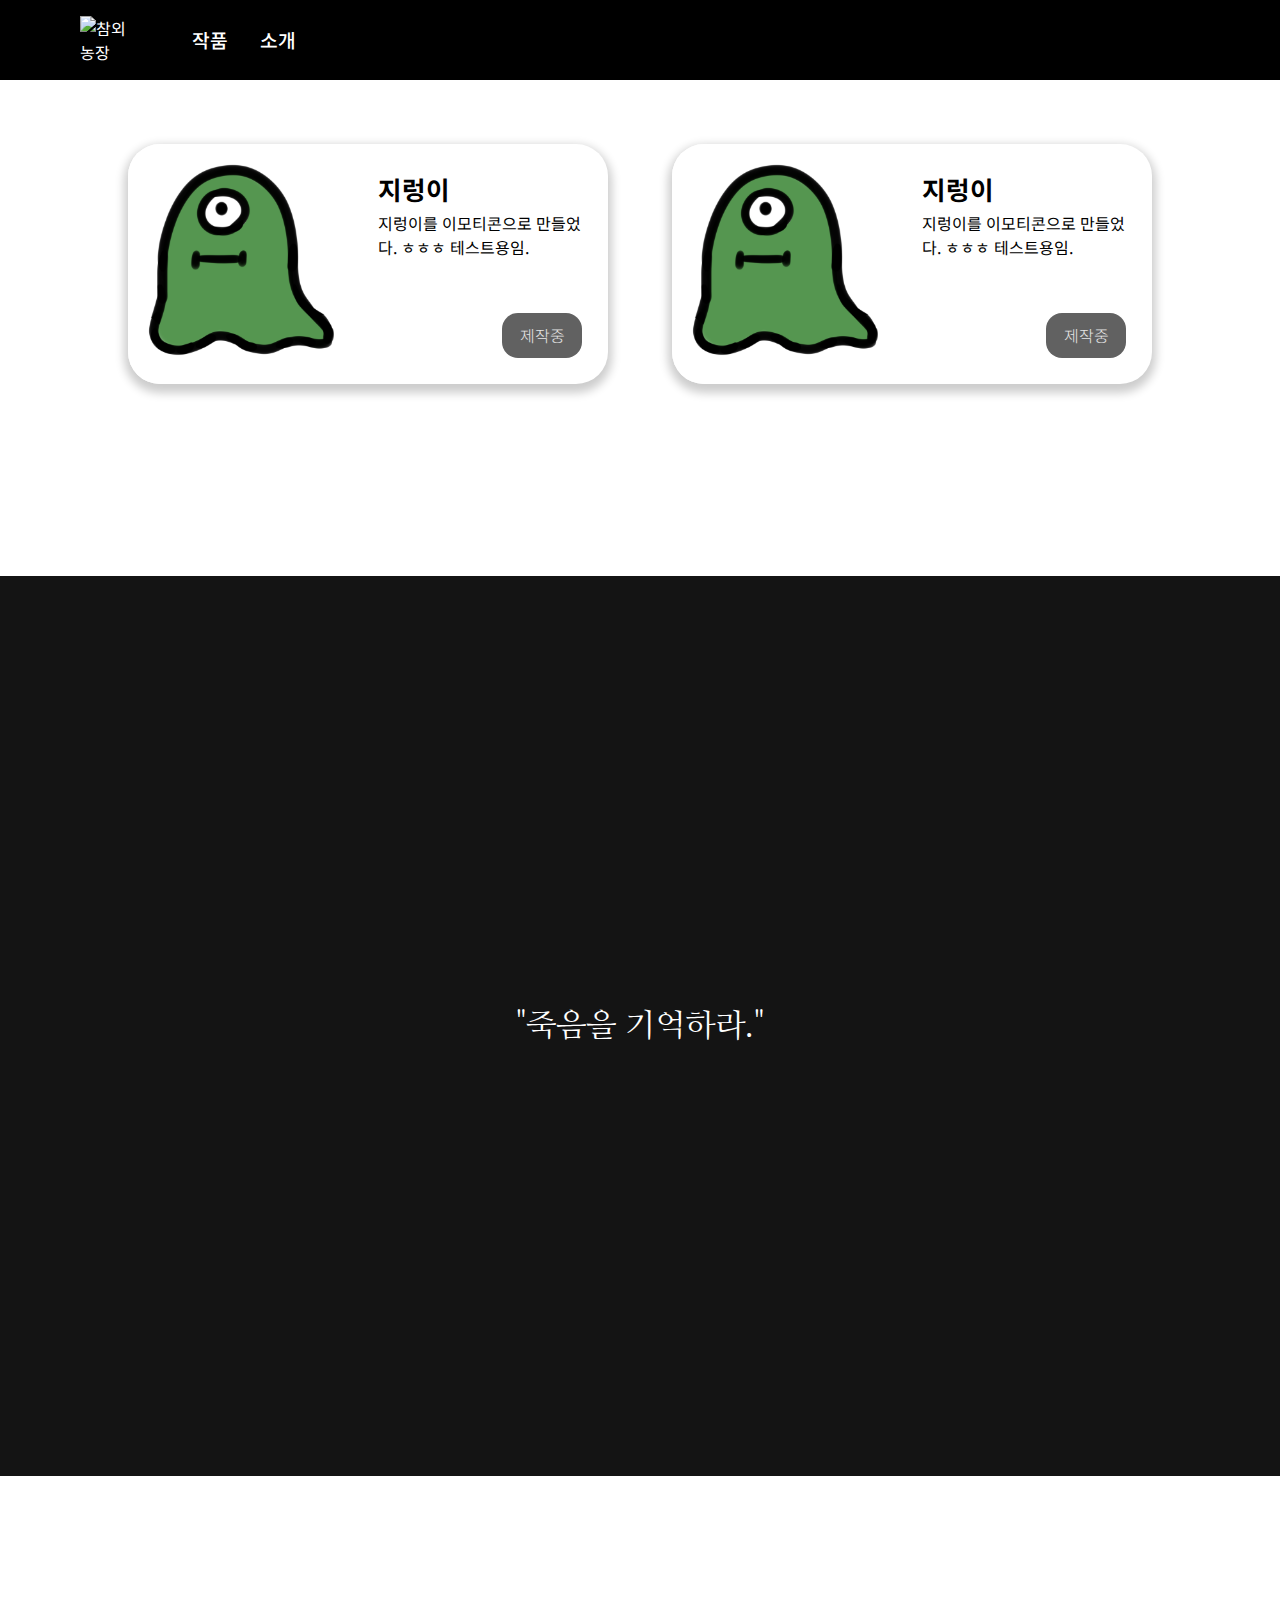
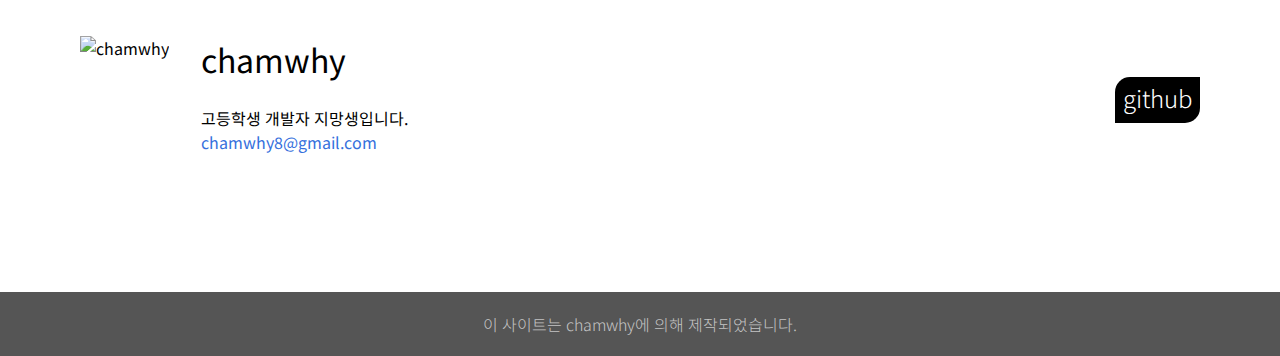
==== commit cd6817e4: "update table" ====
--- a/index.html
+++ b/index.html
@@ -28,7 +28,20 @@
         </header>
         <main class="flex flex-middle flex-column flex-center">
             <div class="xFit">
-                <div id="projectMenu">
+                <div id="projectMenu" class="flex flex-middle">
+                    <div class="project flex pointer">
+                        <div class="projectImg">
+                            <img src="./img/thumnail/기본1.png" alt="지렁이">
+                        </div>
+                        <div class="projectInfo flex">
+                            <div class="projectName">지렁이</div>
+                            <div class="projectDescription">지렁이를 이모티콘으로 만들었다. ㅎㅎㅎ 테스트용임.</div>
+                            <div class="state">
+                                <div class="completedState stateNone">완성</div>
+                                <div class="codingState">제작중</div>
+                            </div>
+                        </div>
+                    </div>
                     <div class="project flex pointer">
                         <div class="projectImg">
                             <img src="./img/thumnail/기본1.png" alt="지렁이">
@@ -48,11 +61,21 @@
                 <div id="wiseSaying" class="">"죽음을 기억하라."</div>
                 <div id="wiseSaying2" class="hideSaying">MEMENTO MORI</div>
             </div>
-            <div class="xFit">
+            <div id="infoXFit" class="xFit flex flex-center">
                 <div id="infoMenu">
-                    <div>
-
+                    <div id="profile" class="flex">
+                        <div id="profileImg">
+                            <img src="./img/chamwhy.png" alt="chamwhy">
+                        </div>
+                        <div id="userInfo">
+                            <div id="username">chamwhy</div>
+                            <div id="userDescription">고등학생 개발자 지망생입니다.</div>
+                            <div id="userEmail"><a href="https://mail.google.com/mail/?view=cm&amp;fs=1&amp;to=chamwhy@gmail.com" target="_blank">chamwhy8@gmail.com</a></div>
+                        </div>
                     </div>
+                </div>
+                <div id="github">
+                    <a href="https://github.com/chamwhy">github</a>
                 </div>
             </div>
         </main>
--- a/css/index.css
+++ b/css/index.css
@@ -33,8 +33,13 @@
 main{
     margin: 2rem 0 0 0;
     min-width: calc(100vh - 9rem);
+    
+    padding-bottom: 4rem;
 }
 
+#projectMenu>div{
+    margin: 2rem;
+}
 
 .project{
     border-radius: 2rem;
@@ -129,6 +134,42 @@
 
 
 
+#infoXFit{
+    margin-bottom: 8rem;
+}
+
+#profileImg{
+    padding-right: 2rem;
+    
+    height: 8rem;
+}
+#profileImg img{
+    width: 8rem;
+    height: 8rem;
+}
+#username{
+    font-size: 2rem;
+    font-weight: 1.3rem;
+    margin-bottom: 1.5rem;
+}
+
+#userEmail>a{
+    text-decoration: none;
+    color: rgb(53, 112, 221);
+}
+
+#github{
+    float: right;
+    margin-left: auto;
+    font-size: 1.5rem;
+    font-weight: 300;
+    color: white;
+    background-color: black;
+    padding: 0.2rem 0.5rem 0.5rem 0.5rem;
+    border-radius: 15px 0 15px 0;
+}
+
+
 
 footer{
     position: absolute !important;
